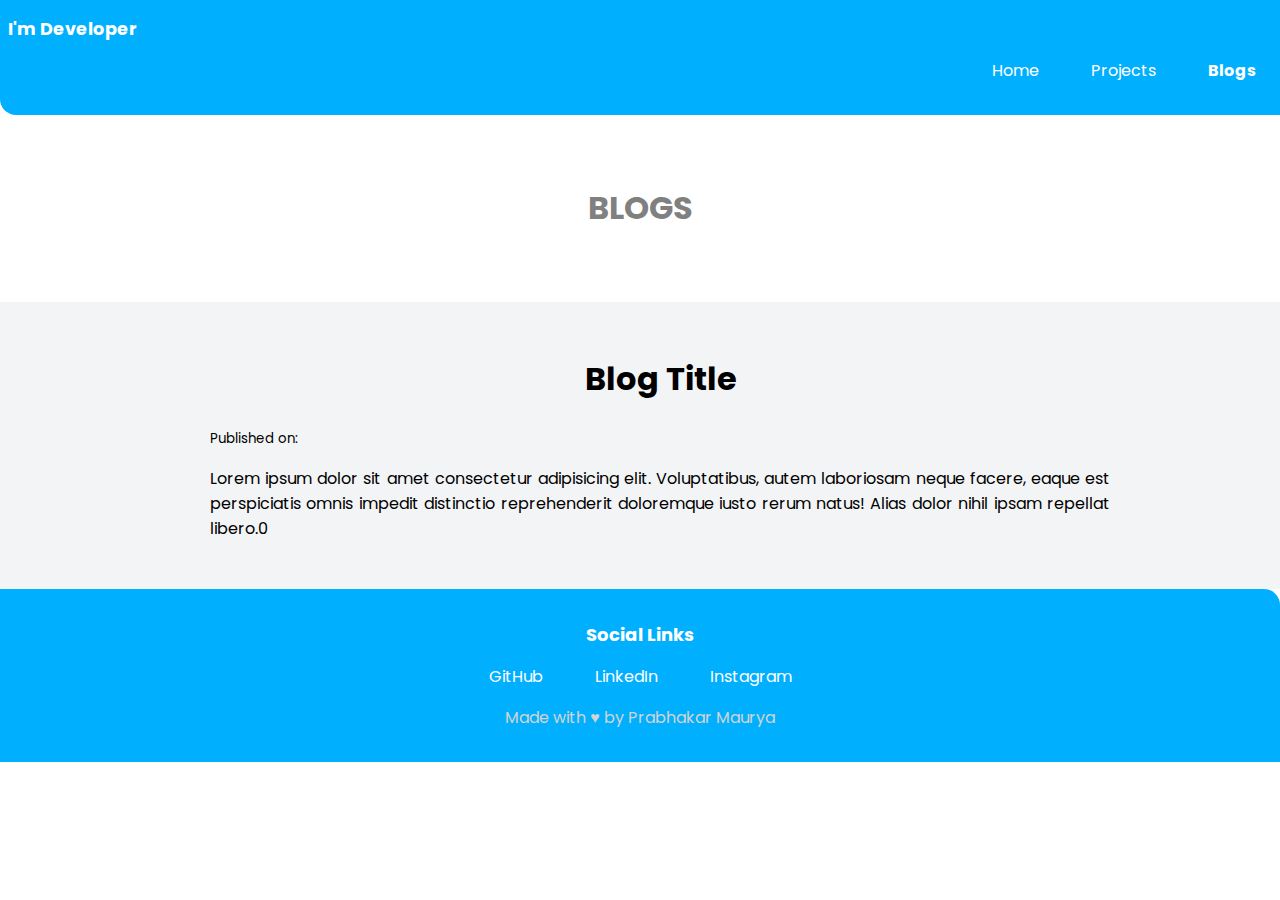
==== blogs.html @ 8e76e04c "style: paragraph,container,footer,blog page" ====
<!DOCTYPE html>
<html lang="en">
<head>
    <meta charset="UTF-8">
    <meta name="viewport" content="width=device-width, initial-scale=1.0">
    <title>Blogs | Prabhakar Maurya</title>
    <link rel="stylesheet" href="style.css">
</head>
<body>
    <nav class="navigation">
        <div class="nav-brand">I'm Developer</div>
        <ul class="list-unbulleted nav-pills">
            <li class="list-item-inline"><a class="link" href="/index.html">Home</a></li>
            <li class="list-item-inline"><a class="link " href="/projects.html">Projects</a></li>
            <li class="list-item-inline"><a class="link link-active" href="/blogs.html">Blogs</a></li>
            
        </ul>
    </nav>
    <header class="hero">
        <img  class="hero-img" src="images/blog-img.svg" alt=""/>
        <h1 class="hero-heading">BLOGS</h1>    
    </header>
    <section class="section ow"> 
        <ul class="list-unbulleted">
            <li class="">
                <div class="container container-centered">
                    <h1>Blog Title</h1>
                    <small>Published on: </small>
                    <p>Lorem ipsum dolor sit amet consectetur adipisicing elit. Voluptatibus, autem laboriosam neque facere, eaque est perspiciatis omnis impedit distinctio reprehenderit doloremque iusto rerum natus! Alias dolor nihil ipsam repellat libero.0</p> 
                </div>
            </li>   
        </ul>
    </section>



    <footer class="footer" id="footer">
        <div class="footer-heading">Social Links</div>
        <ul class="list-unbulleted social-links">
            <li class="list-item-inline"><a class="link" href="https://github.com/devprabhakarmaurya">GitHub</a></li>
            <li class="list-item-inline"><a class="link" href="https://www.linkedin.com/in/devprabhakarmaurya">LinkedIn</a></li>
            <li class="list-item-inline"><a class="link" href="https://www.instagram.com/itsprabhakarmaurya">Instagram</a></li>
        </ul>
        <section >
            <div><span style="color: rgb(211, 211, 211)">Made with &hearts; by Prabhakar Maurya</span></div>
        </section>


    </footer>
    
</body>
</html>
---- style.css ----
@import url('https://fonts.googleapis.com/css2?family=Poppins:wght@400;700&display=swap');

body{
    font-family: 'Poppins', sans-serif;
    margin: 0;
    
}
:root{
    --primary-color:#00B0FF;
    --offwhite-color: #f3f4f6;
}
/* margins  */
.mb-3{
    margin-bottom: 3rem;
}
.ml-3{
    margin-left: 3rem;
}
.mr-3{
    margin-right: 3rem;
}
.mt-3{
    margin-top: 3rem;
}
.mb-2{
    margin-bottom: 2rem;
}
.ml-2{
    margin-left: 2rem;
}
.mr-2{
    margin-right: 2rem;
}
.mt-2{
    margin-top: 2rem;
}




hr{
    margin: 1rem 0;
}
/* container  */
.container{
    padding: 0 1rem;
   
}

.container-centered{
    max-width: 900px;
    margin: auto;
}
.container p{
    text-align: justify;
}

/* links */

.link{
    text-decoration: none;
    padding: 0 1rem;
    
}
.link-primary{
    background-color: var(--primary-color);
    border-radius: 0.8rem;
    color: white;
    padding:0.5rem 0.7rem;
}
.link-secondary{
    border-radius: 0.8rem;
    color: #00B0FF;
    border: 1px solid var(--primary-color);
    padding:0.5rem 0.5rem;
}

/* lists */

.list-unbulleted{
    list-style: none;
}
.list-item-inline{
    display: inline;
    padding: 0 0.5rem;
}

/* navbar  */

.navigation{
    background-color: var(--primary-color);
    color: white;
    padding: 1rem 0;
    border-bottom-left-radius: 1rem;

}
.nav-pills{
    text-align: right;
}
.navigation .link{
    color: white;
}
.nav-brand{
    font-weight: bold;
    font-size: 1.1rem;
    padding: 0 0.5rem;
}
.navigation .link-active{
    font-weight: bold;
}

/* header  */
.hero{
    padding: 2rem;

}
.hero .hero-img{
    max-width: 350px;
    display: block;
    margin: auto;
}
.hero .hero-heading{
    color: grey;
    padding: 1rem;
    text-align: center;

}

/* sections  */
.section{
    padding: 2rem;
}

.section h1{
    text-align: center;  

}

.ow{
    background-color: var(--offwhite-color);
}

/* footer  */

.footer{
    background-color: var(--primary-color);
    padding: 2rem 1rem ;
    text-align: center;
    color: white;
    border-top-right-radius: 1rem;
}
.footer .link{
    color: white;
}
.footer .footer-heading{
    font-weight: bold;
    font-size: large;
}
.footer ul{
    padding-inline-start: 0px;
}
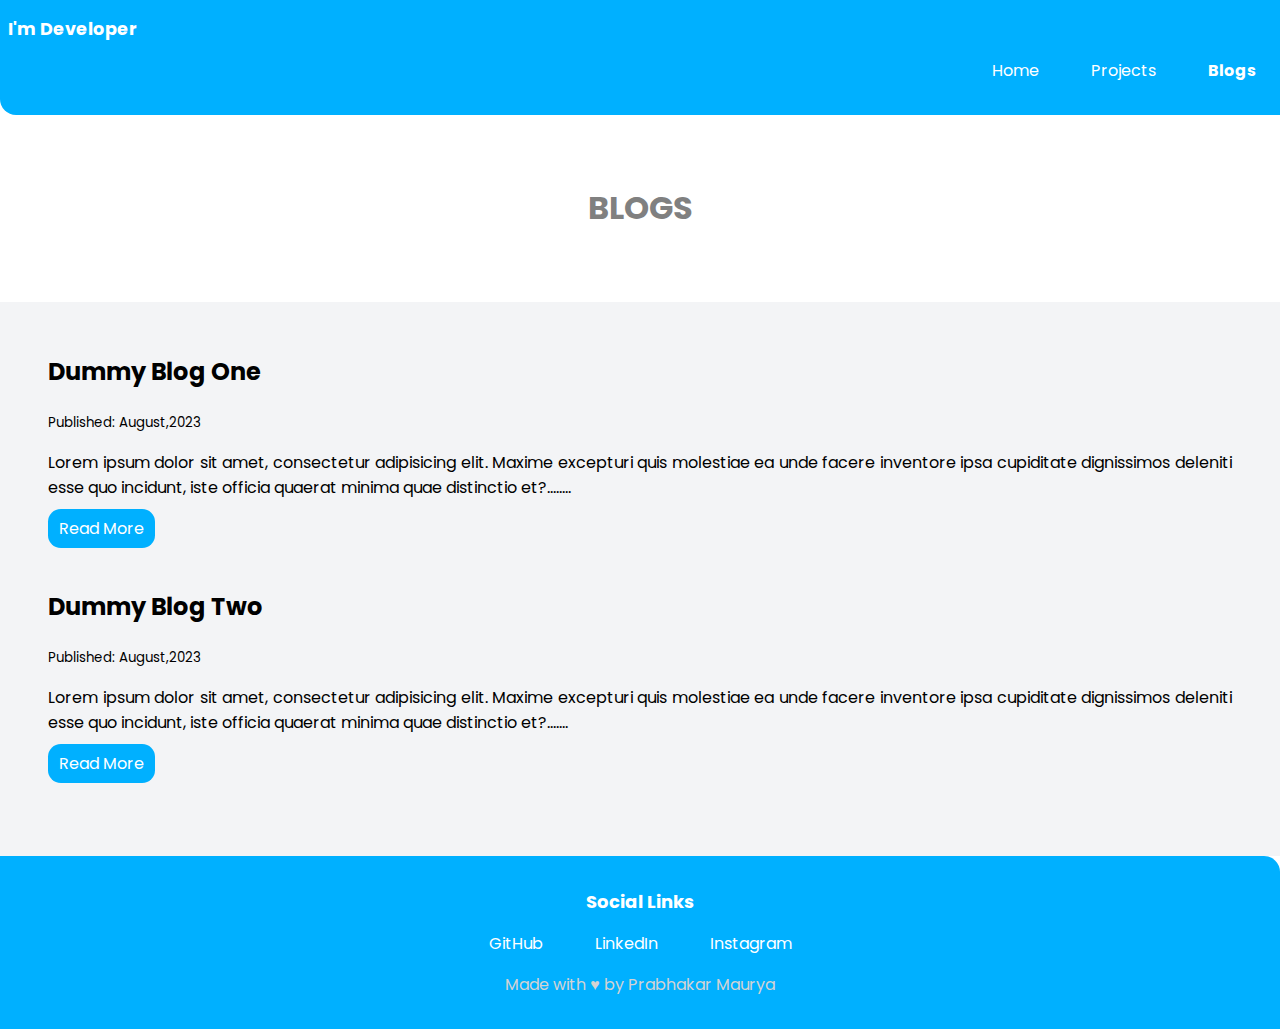
==== commit e43f406d: "added script" ====
--- a/blogs.html
+++ b/blogs.html
@@ -1,6 +1,15 @@
 <!DOCTYPE html>
 <html lang="en">
 <head>
+    <!-- Google tag (gtag.js) -->
+    <script async src="https://www.googletagmanager.com/gtag/js?id=G-N27BLQMV38"></script>
+    <script>
+    window.dataLayer = window.dataLayer || [];
+    function gtag(){dataLayer.push(arguments);}
+    gtag('js', new Date());
+
+    gtag('config', 'G-N27BLQMV38');
+    </script>
     <meta charset="UTF-8">
     <meta name="viewport" content="width=device-width, initial-scale=1.0">
     <title>Blogs | Prabhakar Maurya</title>
@@ -22,16 +31,29 @@
     </header>
     <section class="section ow"> 
         <ul class="list-unbulleted">
-            <li class="">
-                <div class="container container-centered">
-                    <h1>Blog Title</h1>
-                    <small>Published on: </small>
-                    <p>Lorem ipsum dolor sit amet consectetur adipisicing elit. Voluptatibus, autem laboriosam neque facere, eaque est perspiciatis omnis impedit distinctio reprehenderit doloremque iusto rerum natus! Alias dolor nihil ipsam repellat libero.0</p> 
+            <li class="mb-3">
+                <div class="container">
+                    <h2>Dummy Blog One</h2>
+                    <small>Published: August,2023</small>
+                    <p> Lorem ipsum dolor sit amet, consectetur adipisicing elit. Maxime excepturi quis molestiae ea unde facere inventore ipsa cupiditate dignissimos deleniti esse quo incidunt, iste officia quaerat minima quae distinctio et?........ </p>
+                    <a class="link link-primary"  href="/blogs/blog_one.html">Read More</a>
+                    
                 </div>
-            </li>   
+            </li>
+            <li class="mb-3">
+                <div class="container">
+                    <h2>Dummy Blog Two</h2>
+                    <small>Published: August,2023</small>
+                    <p> Lorem ipsum dolor sit amet, consectetur adipisicing elit. Maxime excepturi quis molestiae ea unde facere inventore ipsa cupiditate dignissimos deleniti esse quo incidunt, iste officia quaerat minima quae distinctio et?....... </p>
+                    <a class="link link-primary"  href="/blogs/blog_one.html">Read More</a>
+                    
+                </div>
+            </li>
+           
+            
+            
         </ul>
     </section>
-
 
 
     <footer class="footer" id="footer">
--- a/style.css
+++ b/style.css
@@ -48,7 +48,7 @@
 }
 
 .container-centered{
-    max-width: 900px;
+    max-width: 800px;
     margin: auto;
 }
 .container p{
@@ -79,6 +79,7 @@
 
 .list-unbulleted{
     list-style: none;
+    padding-inline-start: 0px; 	
 }
 .list-item-inline{
     display: inline;
@@ -158,4 +159,26 @@
 }
 .footer ul{
     padding-inline-start: 0px;
-}+}
+
+/* media query */
+@media (max-width: 600px) {
+    .container {
+      padding: 0 0.5rem; /* Adjust container padding for mobile */
+    }
+  
+    .hero .hero-img {
+      max-width: 250px; /* Adjust hero image size for mobile */
+    }
+  
+    .hero .hero-heading {
+      font-size: 1rem; /* Adjust hero heading font size for mobile */
+      padding: 0.5rem;
+    }
+  
+    .section {
+      padding: 1rem; /* Adjust section padding for mobile */
+    }
+  
+    
+  }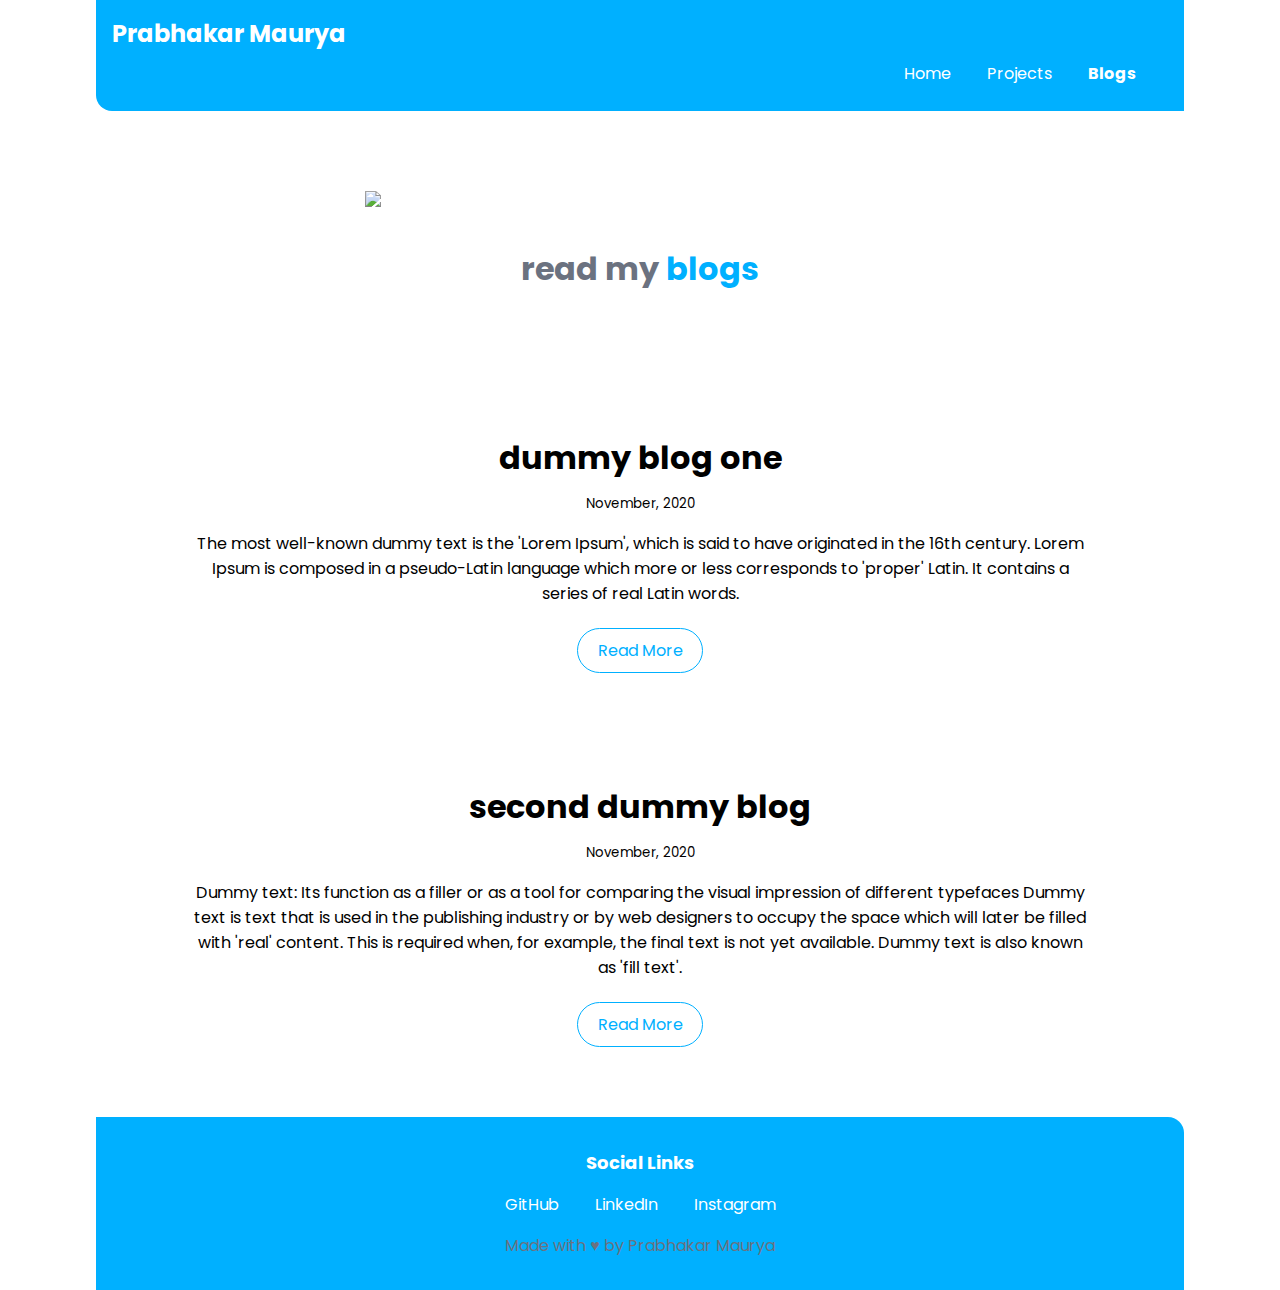
==== commit 679b8f7f: "Style: Change style Docs: Added Text Utilis and Fun with triangle Projects" ====
--- a/blogs.html
+++ b/blogs.html
@@ -1,74 +1,87 @@
+
 <!DOCTYPE html>
 <html lang="en">
-<head>
-    <!-- Google tag (gtag.js) -->
-    <script async src="https://www.googletagmanager.com/gtag/js?id=G-N27BLQMV38"></script>
-    <script>
-    window.dataLayer = window.dataLayer || [];
-    function gtag(){dataLayer.push(arguments);}
-    gtag('js', new Date());
-
-    gtag('config', 'G-N27BLQMV38');
-    </script>
-    <meta charset="UTF-8">
-    <meta name="viewport" content="width=device-width, initial-scale=1.0">
-    <title>Blogs | Prabhakar Maurya</title>
-    <link rel="stylesheet" href="style.css">
-</head>
-<body>
+    <head>
+        <!-- Google tag (gtag.js) -->
+        <script async src="https://www.googletagmanager.com/gtag/js?id=G-N27BLQMV38"></script>
+        <script>
+        window.dataLayer = window.dataLayer || [];
+        function gtag(){dataLayer.push(arguments);}
+        gtag('js', new Date());
+    
+        gtag('config', 'G-N27BLQMV38');
+        </script>
+        <meta charset="UTF-8">
+        <meta name="viewport" content="width=device-width, initial-scale=1.0">
+        <title>Blogs | Prabhakar Maurya</title>
+        <link rel="stylesheet" href="/style.css">
+    </head>
+  <body>
     <nav class="navigation">
-        <div class="nav-brand">I'm Developer</div>
+        <div class="nav-brand">Prabhakar Maurya</div>
         <ul class="list-unbulleted nav-pills">
-            <li class="list-item-inline"><a class="link" href="/index.html">Home</a></li>
-            <li class="list-item-inline"><a class="link " href="/projects.html">Projects</a></li>
+            <li class="list-item-inline"><a class="link " href="/index.html">Home</a></li>
+            <li class="list-item-inline"><a class="link" href="/projects.html">Projects</a></li>
             <li class="list-item-inline"><a class="link link-active" href="/blogs.html">Blogs</a></li>
             
         </ul>
     </nav>
+
     <header class="hero">
-        <img  class="hero-img" src="images/blog-img.svg" alt=""/>
-        <h1 class="hero-heading">BLOGS</h1>    
+        <img class="hero-img" src="./images/blog-img.svg" />
+      <h1 class="hero-heading">
+        read my <span class="heading-inverted">blogs</span>
+      </h1>
     </header>
-    <section class="section ow"> 
-        <ul class="list-unbulleted">
-            <li class="mb-3">
-                <div class="container">
-                    <h2>Dummy Blog One</h2>
-                    <small>Published: August,2023</small>
-                    <p> Lorem ipsum dolor sit amet, consectetur adipisicing elit. Maxime excepturi quis molestiae ea unde facere inventore ipsa cupiditate dignissimos deleniti esse quo incidunt, iste officia quaerat minima quae distinctio et?........ </p>
-                    <a class="link link-primary"  href="/blogs/blog_one.html">Read More</a>
-                    
-                </div>
-            </li>
-            <li class="mb-3">
-                <div class="container">
-                    <h2>Dummy Blog Two</h2>
-                    <small>Published: August,2023</small>
-                    <p> Lorem ipsum dolor sit amet, consectetur adipisicing elit. Maxime excepturi quis molestiae ea unde facere inventore ipsa cupiditate dignissimos deleniti esse quo incidunt, iste officia quaerat minima quae distinctio et?....... </p>
-                    <a class="link link-primary"  href="/blogs/blog_one.html">Read More</a>
-                    
-                </div>
-            </li>
-           
-            
-            
-        </ul>
-    </section>
 
+    <ul class="list-non-bullet">
+      <li>
+        <article class="showcase-list container container-center">
+          <h1>dummy blog one</h1>
+          <small>November, 2020</small>
+          <p>
+            The most well-known dummy text is the 'Lorem Ipsum', which is said
+            to have originated in the 16th century. Lorem Ipsum is composed in a
+            pseudo-Latin language which more or less corresponds to 'proper'
+            Latin. It contains a series of real Latin words.
+          </p>
 
-    <footer class="footer" id="footer">
-        <div class="footer-heading">Social Links</div>
-        <ul class="list-unbulleted social-links">
-            <li class="list-item-inline"><a class="link" href="https://github.com/devprabhakarmaurya">GitHub</a></li>
-            <li class="list-item-inline"><a class="link" href="https://www.linkedin.com/in/devprabhakarmaurya">LinkedIn</a></li>
-            <li class="list-item-inline"><a class="link" href="https://www.instagram.com/itsprabhakarmaurya">Instagram</a></li>
+          <a class='link link-secondary' href='/blogs/blog_one.html'>Read More</a>
+        </article>
+      </li>
+
+      <li>
+        <article class="showcase-list container container-center">
+          <h1>second dummy blog</h1>
+          <small>November, 2020</small>
+          <p>
+            Dummy text: Its function as a filler or as a tool for comparing the
+            visual impression of different typefaces Dummy text is text that is
+            used in the publishing industry or by web designers to occupy the
+            space which will later be filled with 'real' content. This is
+            required when, for example, the final text is not yet available.
+            Dummy text is also known as 'fill text'.
+          </p>
+
+          <a
+            class="link link-secondary"
+            href="/blogs/blog_one.html"
+            >Read More</a
+          >
+        </article>
+      </li>
+    </ul>
+
+    <footer class="footer">
+        <div class="footer-header">Social Links</div>
+        <ul class="social-links list-non-bullet">
+          <li class="list-item-inline"><a class="link" href="https://github.com/devprabhakarmaurya">GitHub</a></li>
+          <li class="list-item-inline"><a class="link" href="https://www.linkedin.com/in/devprabhakarmaurya">LinkedIn</a></li>
+          <li class="list-item-inline"><a class="link" href="https://www.instagram.com/itsprabhakarmaurya">Instagram</a></li>
         </ul>
         <section >
-            <div><span style="color: rgb(211, 211, 211)">Made with &hearts; by Prabhakar Maurya</span></div>
-        </section>
-
-
-    </footer>
-    
-</body>
-</html>+          <div><span style="color: var(--dark-gray)">Made with &hearts; by Prabhakar Maurya</span></div>
+      </section>
+      </footer>
+  </body>
+</html>
--- a/style.css
+++ b/style.css
@@ -1,184 +1,216 @@
 @import url('https://fonts.googleapis.com/css2?family=Poppins:wght@400;700&display=swap');
 
-body{
-    font-family: 'Poppins', sans-serif;
-    margin: 0;
-    
-}
-:root{
-    --primary-color:#00B0FF;
-    --offwhite-color: #f3f4f6;
-}
-/* margins  */
-.mb-3{
-    margin-bottom: 3rem;
-}
-.ml-3{
-    margin-left: 3rem;
-}
-.mr-3{
-    margin-right: 3rem;
-}
-.mt-3{
-    margin-top: 3rem;
-}
-.mb-2{
-    margin-bottom: 2rem;
-}
-.ml-2{
-    margin-left: 2rem;
-}
-.mr-2{
-    margin-right: 2rem;
-}
-.mt-2{
-    margin-top: 2rem;
-}
-
-
-
-
-hr{
-    margin: 1rem 0;
-}
-/* container  */
-.container{
-    padding: 0 1rem;
-   
-}
-
-.container-centered{
-    max-width: 800px;
-    margin: auto;
-}
-.container p{
-    text-align: justify;
-}
-
-/* links */
-
-.link{
-    text-decoration: none;
-    padding: 0 1rem;
-    
-}
-.link-primary{
-    background-color: var(--primary-color);
-    border-radius: 0.8rem;
-    color: white;
-    padding:0.5rem 0.7rem;
-}
-.link-secondary{
-    border-radius: 0.8rem;
-    color: #00B0FF;
-    border: 1px solid var(--primary-color);
-    padding:0.5rem 0.5rem;
-}
-
-/* lists */
-
-.list-unbulleted{
-    list-style: none;
-    padding-inline-start: 0px; 	
-}
-.list-item-inline{
+:root {
+  --primary-color: #00B0FF;
+  --off-white: #f3f4f6;
+  --dark-gray: #6b7280;
+  
+}
+.text-justify{
+  text-align: justify;
+}
+
+body {
+  font-family: 'Poppins', sans-serif;
+  margin: 0px auto;
+  max-width: 85%;
+  width: 100%;
+}
+
+hr {
+  margin: 2rem 0rem;
+}
+
+/** spaces **/
+
+.margin-md {
+  margin: 2rem;
+}
+
+/** container **/
+.container {
+  padding: 0rem 1rem;
+}
+
+.container-center {
+  max-width: 900px;
+  width: 100%;
+  margin: auto;
+}
+
+/** links **/
+.link {
+  box-sizing: border-box;
+  text-decoration: none;
+  padding: 0.5rem 0.5rem;
+}
+
+.link-primary {
+  max-width: 140px;
+  padding: 0.6rem 1.2rem;
+  background-color: var(--primary-color);
+  color: #fff;
+  margin: 1rem auto;
+  border-radius: 2rem;
+}
+
+.link-secondary {
+  max-width: 140px;
+  margin: 1rem;
+  padding: 0.6rem 1.2rem;
+  border-radius: 2rem;
+  border: 1px solid var(--primary-color);
+  color: var(--primary-color);
+}
+
+/** look into BEM naming convention for CSS **/
+
+/** lists **/
+
+.list-non-bullet {
+  list-style: none;
+  padding-inline-start: 0px;
+}
+
+.list-item-inline {
+  display: inline;
+  padding: 0rem 0.5rem;
+}
+
+/** navigation **/
+
+.navigation {
+  background-color: var(--primary-color);
+  color: white;
+  padding: 1rem;
+  border-bottom-left-radius: 1rem;
+}
+
+.navigation .nav-brand {
+  font-size: 1.5rem;
+  font-weight: bold;
+}
+
+.nav-brand a {
+  font-size: 1.2rem;
+  text-decoration: none;
+  color: inherit;
+}
+
+.navigation .nav-pills {
+  text-align: right;
+  margin: 0.6rem 1rem;
+}
+
+.navigation .link {
+  color: white;
+}
+
+.navigation .link-active {
+  font-weight: bold;
+}
+
+/** header **/
+
+.hero {
+  padding: 2rem;
+  padding-top: 5rem;
+}
+
+.hero .hero-img {
+  max-width: 80%;
+  width: 550px;
+  display: block;
+  margin: auto;
+}
+
+.hero .hero-heading {
+  text-align: center;
+  padding-top: 1rem;
+  color: var(--dark-gray);
+}
+
+.hero .hero-heading .heading-inverted {
+  color: var(--primary-color);
+}
+
+/** sections **/
+
+.section {
+  padding: 2rem;
+  margin: 2rem 0;
+  border-radius: 1rem;
+  text-align: center;
+}
+
+.section h1 {
+  text-align: center;
+}
+
+.ow {
+  background-color: var(--off-white);
+}
+/** footers **/
+
+.footer {
+  background-color: var(--primary-color);
+  padding: 2rem 1rem;
+  text-align: center;
+  color: white;
+  border-top-right-radius: 1rem;
+}
+
+.footer .link {
+  color: white;
+}
+
+.footer .footer-header {
+  font-weight: bold;
+  font-size: large;
+}
+
+.footer ul {
+  padding-inline-start: 0px;
+}
+
+/** projects **/
+.showcase-list {
+  /* padding: 2rem; */
+  padding: 2rem;
+  border-radius: 1rem;
+  text-align: center;
+  margin: 3rem auto;
+}
+.showcase-list h1 {
+  margin: 0.5rem;
+}
+
+.showcase-list p {
+  padding-bottom: 1rem;
+}
+
+/** blogs **/
+
+.showcase-blog {
+  padding-bottom: 6rem;
+}
+
+@media (max-width: 900px) {
+  body {
+    max-width: 95%;
+    width: 100%;
+  }
+
+  .list-item-inline {
     display: inline;
-    padding: 0 0.5rem;
-}
-
-/* navbar  */
-
-.navigation{
-    background-color: var(--primary-color);
-    color: white;
-    padding: 1rem 0;
-    border-bottom-left-radius: 1rem;
-
-}
-.nav-pills{
-    text-align: right;
-}
-.navigation .link{
-    color: white;
-}
-.nav-brand{
-    font-weight: bold;
-    font-size: 1.1rem;
-    padding: 0 0.5rem;
-}
-.navigation .link-active{
-    font-weight: bold;
-}
-
-/* header  */
-.hero{
-    padding: 2rem;
-
-}
-.hero .hero-img{
-    max-width: 350px;
+    padding: 0rem;
+  }
+
+  .container-center {
+    width: auto;
+  }
+
+  .link-primary {
     display: block;
-    margin: auto;
-}
-.hero .hero-heading{
-    color: grey;
-    padding: 1rem;
-    text-align: center;
-
-}
-
-/* sections  */
-.section{
-    padding: 2rem;
-}
-
-.section h1{
-    text-align: center;  
-
-}
-
-.ow{
-    background-color: var(--offwhite-color);
-}
-
-/* footer  */
-
-.footer{
-    background-color: var(--primary-color);
-    padding: 2rem 1rem ;
-    text-align: center;
-    color: white;
-    border-top-right-radius: 1rem;
-}
-.footer .link{
-    color: white;
-}
-.footer .footer-heading{
-    font-weight: bold;
-    font-size: large;
-}
-.footer ul{
-    padding-inline-start: 0px;
-}
-
-/* media query */
-@media (max-width: 600px) {
-    .container {
-      padding: 0 0.5rem; /* Adjust container padding for mobile */
-    }
-  
-    .hero .hero-img {
-      max-width: 250px; /* Adjust hero image size for mobile */
-    }
-  
-    .hero .hero-heading {
-      font-size: 1rem; /* Adjust hero heading font size for mobile */
-      padding: 0.5rem;
-    }
-  
-    .section {
-      padding: 1rem; /* Adjust section padding for mobile */
-    }
-  
-    
-  }+  }
+}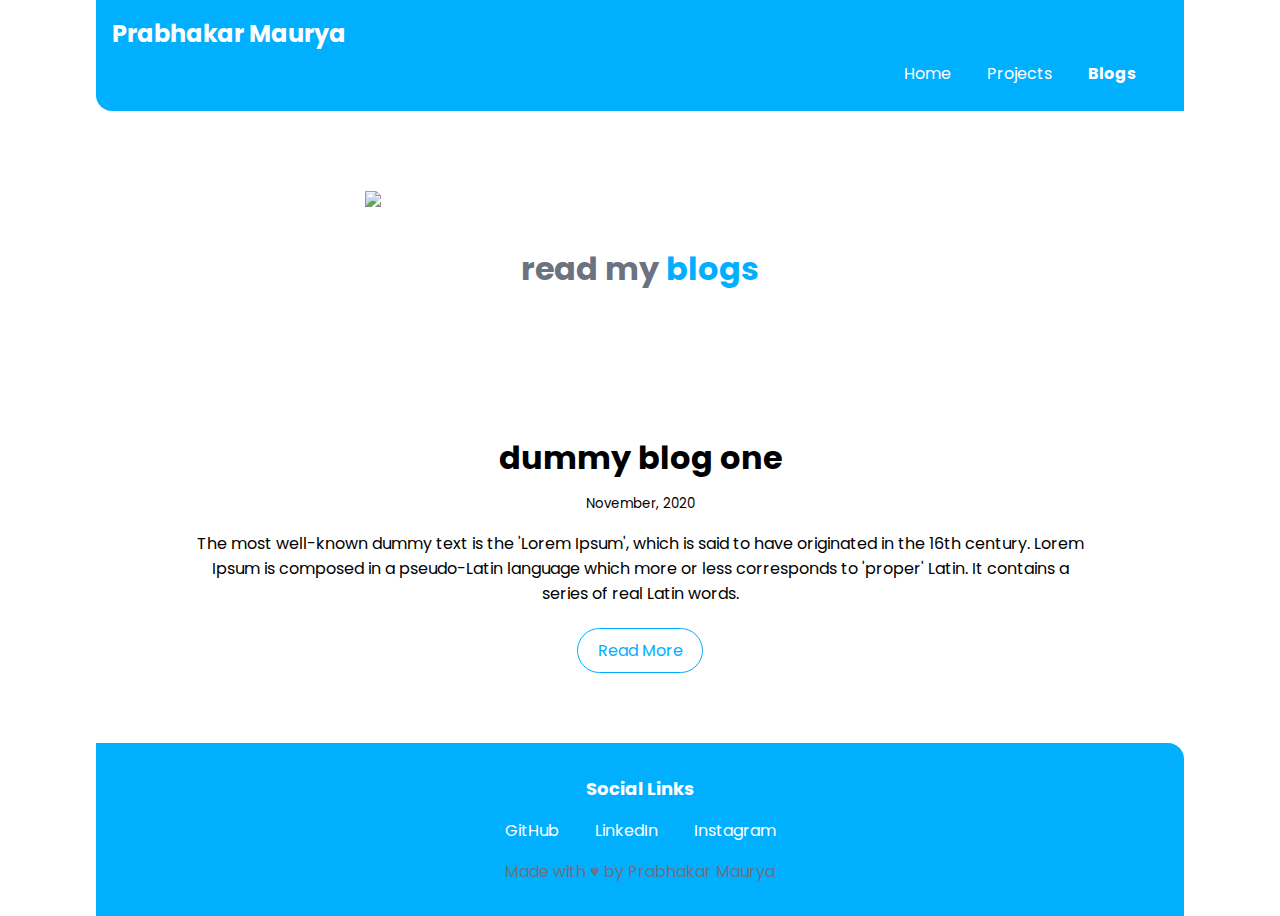
==== commit 6c315e97: "Docs: Added Dummy blogOne" ====
--- a/blogs.html
+++ b/blogs.html
@@ -50,33 +50,13 @@
         </article>
       </li>
 
-      <li>
-        <article class="showcase-list container container-center">
-          <h1>second dummy blog</h1>
-          <small>November, 2020</small>
-          <p>
-            Dummy text: Its function as a filler or as a tool for comparing the
-            visual impression of different typefaces Dummy text is text that is
-            used in the publishing industry or by web designers to occupy the
-            space which will later be filled with 'real' content. This is
-            required when, for example, the final text is not yet available.
-            Dummy text is also known as 'fill text'.
-          </p>
-
-          <a
-            class="link link-secondary"
-            href="/blogs/blog_one.html"
-            >Read More</a
-          >
-        </article>
-      </li>
     </ul>
 
     <footer class="footer">
         <div class="footer-header">Social Links</div>
         <ul class="social-links list-non-bullet">
           <li class="list-item-inline"><a class="link" href="https://github.com/devprabhakarmaurya">GitHub</a></li>
-          <li class="list-item-inline"><a class="link" href="https://www.linkedin.com/in/devprabhakarmaurya">LinkedIn</a></li>
+          <li class="list-item-inline"><a class="link" href="https://www.linkedin.com/in/devprabhakarmaurya/">LinkedIn</a></li>
           <li class="list-item-inline"><a class="link" href="https://www.instagram.com/itsprabhakarmaurya">Instagram</a></li>
         </ul>
         <section >
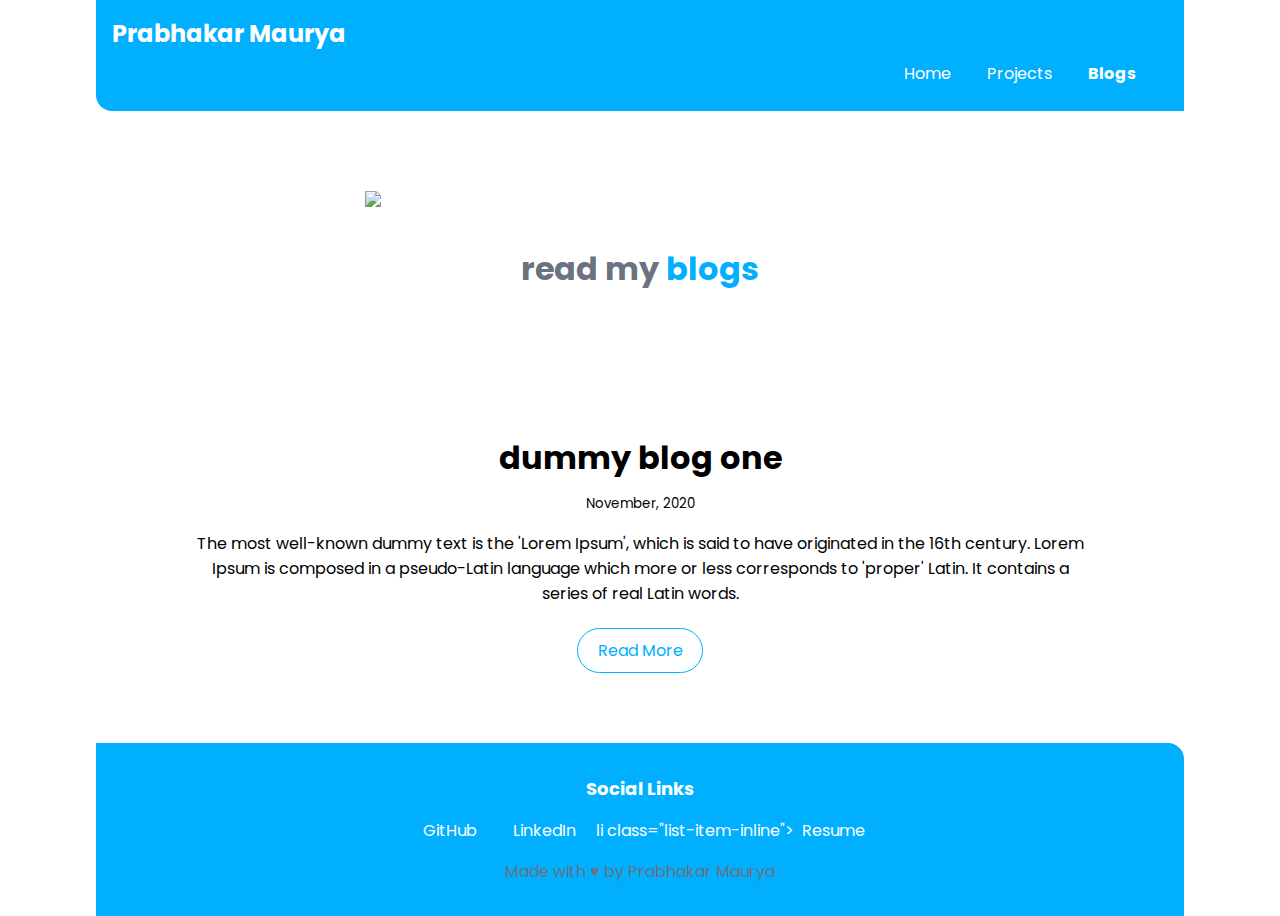
==== commit 9ad4071f: "Docs:Added Resume in Footer" ====
--- a/blogs.html
+++ b/blogs.html
@@ -57,7 +57,7 @@
         <ul class="social-links list-non-bullet">
           <li class="list-item-inline"><a class="link" href="https://github.com/devprabhakarmaurya">GitHub</a></li>
           <li class="list-item-inline"><a class="link" href="https://www.linkedin.com/in/devprabhakarmaurya/">LinkedIn</a></li>
-          <li class="list-item-inline"><a class="link" href="https://www.instagram.com/itsprabhakarmaurya">Instagram</a></li>
+          li class="list-item-inline"><a class="link" href="https://resume.io/r/CbTktfl2o">Resume</a></li>
         </ul>
         <section >
           <div><span style="color: var(--dark-gray)">Made with &hearts; by Prabhakar Maurya</span></div>
--- a/style.css
+++ b/style.css
@@ -47,7 +47,7 @@
 
 .link-primary {
   max-width: 140px;
-  padding: 0.6rem 1.2rem;
+  padding: 0.6rem 1rem;
   background-color: var(--primary-color);
   color: #fff;
   margin: 1rem auto;
